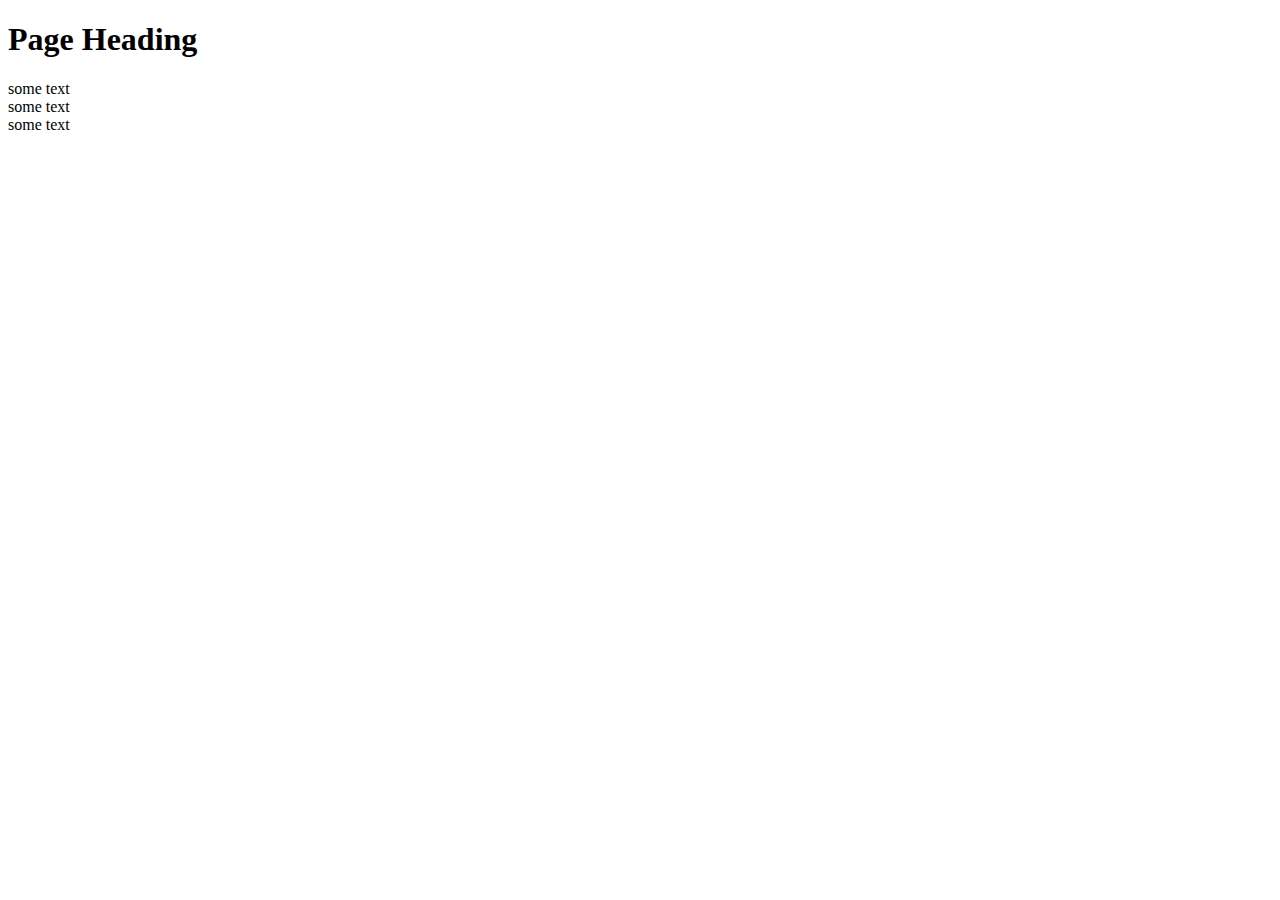
==== mod2_solution/index.html @ d664078e "mod2 solution index.html" ====
<!DOCTYPE html>
<html>
<head>
	<title>Hello Coursera</title>
</head>
<body>
<h1> Page Heading </h1>
<section>some text</section>
<section>some text</section>
<section>some text</section>
</body>
</html>
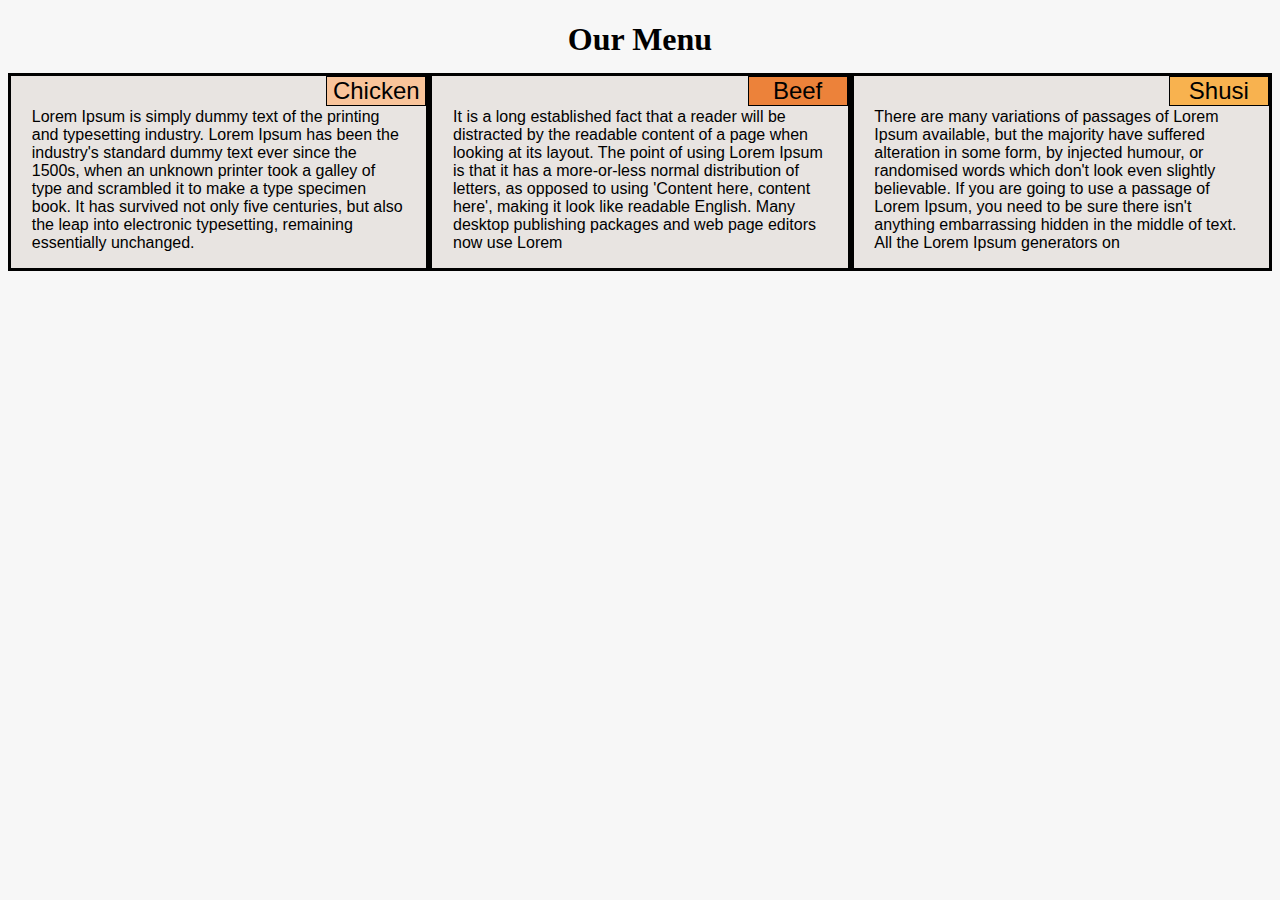
==== commit 7821dcc3: "module2 solution partial" ====
--- a/mod2_solution/index.html
+++ b/mod2_solution/index.html
@@ -1,12 +1,25 @@
 <!DOCTYPE html>
 <html>
 <head>
+	<meta charset="utf-8">
+	<meta name="viewport" content="width=device-width, initial-scale=1">
+	<link rel="stylesheet" type="text/css" href="css/mod2_css.css">
 	<title>Hello Coursera</title>
 </head>
 <body>
-<h1> Page Heading </h1>
-<section>some text</section>
-<section>some text</section>
-<section>some text</section>
+<h1> Our Menu </h1>
+<section class="col-lg-4 col-md-6 col-sl-12">
+	<p id="title1">Chicken</p>
+	<p>Lorem Ipsum is simply dummy text of the printing and typesetting industry. Lorem Ipsum has been the industry's standard dummy text ever since the 1500s, when an unknown printer took a galley of type and scrambled it to make a type specimen book. It has survived not only five centuries, but also the leap into electronic typesetting, remaining essentially unchanged. </p>
+</section>
+<section class="col-lg-4 col-md-6 col-sl-12">
+<p id="title2">Beef</p>
+<p>It is a long established fact that a reader will be distracted by the readable content of a page when looking at its layout. The point of using Lorem Ipsum is that it has a more-or-less normal distribution of letters, as opposed to using 'Content here, content here', making it look like readable English. Many desktop publishing packages and web page editors now use Lorem </p>
+</section>
+<section class="col-lg-4 col-md-12 col-sl-12">
+	<p id="title3">Shusi</p>
+<p>
+There are many variations of passages of Lorem Ipsum available, but the majority have suffered alteration in some form, by injected humour, or randomised words which don't look even slightly believable. If you are going to use a passage of Lorem Ipsum, you need to be sure there isn't anything embarrassing hidden in the middle of text. All the Lorem Ipsum generators on </p>
+</section>
 </body>
 </html>--- a/mod2_solution/css/mod2_css.css
+++ b/mod2_solution/css/mod2_css.css
@@ -0,0 +1,204 @@
+* {
+  box-sizing: border-box;
+}
+body{
+  background-color: #f7f7f7;
+}
+h1 {
+  margin-bottom: 15px;
+  text-align: center;
+  font-size: 2em;
+
+}
+
+p {
+  width: 90%;
+  margin-top: 32px;
+  margin-right: auto;
+  margin-left: auto;
+  font-family: Helvetica;
+
+}
+
+section {
+  width: 90%;
+  background-color: #e8e4e1;
+  position: relative;
+
+  
+}
+
+#title1 {
+  position: absolute;
+  top: 0px;
+  right: 0px;
+  width: 100px;
+  border: 1px solid black;
+  text-align: center;
+  background-color: #f9c49a;
+  font-size: 1.5em;
+  margin: 0px 0px 10px 0px
+
+
+}
+
+#title2 {
+  position: absolute;
+  top: 0px;
+  right: 0px;
+  width: 100px;
+  border: 1px solid black;
+  text-align: center;
+  background-color: #ec823a;
+  font-size: 1.5em;
+  margin: 0px 0px 10px 0px
+}
+
+#title3 {
+  width: 100px;
+  position: absolute;
+  top: 0px;
+  right: 0px;
+  border: 1px solid black;
+  text-align: center;
+  background-color: #f8b24f;
+  font-size: 1.5em;
+  margin: 0px 0px 10px 0px
+}
+
+
+/* Simple Responsive Framework. */
+.row {
+  width: 100%;
+}
+
+/********** Desktop **********/
+@media (min-width: 992px) {
+  .col-lg-1, .col-lg-2, .col-lg-3, .col-lg-4, .col-lg-5, .col-lg-6, .col-lg-7, .col-lg-8, .col-lg-9, .col-lg-10, .col-lg-11, .col-lg-12 {
+    float: left;
+    border: 3px solid black;
+  }
+  .col-lg-1 {
+    width: 8.33%;
+  }
+  .col-lg-2 {
+    width: 16.66%;
+  }
+  .col-lg-3 {
+    width: 25%;
+  }
+  .col-lg-4 {
+    width: 33.33%;
+  }
+  .col-lg-5 {
+    width: 41.66%;
+  }
+  .col-lg-6 {
+    width: 50%;
+  }
+  .col-lg-7 {
+    width: 58.33%;
+  }
+  .col-lg-8 {
+    width: 66.66%;
+  }
+  .col-lg-9 {
+    width: 74.99%;
+  }
+  .col-lg-10 {
+    width: 83.33%;
+  }
+  .col-lg-11 {
+    width: 91.66%;
+  }
+  .col-lg-12 {
+    width: 100%;
+  }
+}
+
+/********** Tablet **********/
+@media (min-width: 768px) and (max-width: 991px) {
+  .col-md-1, .col-md-2, .col-md-3, .col-md-4, .col-md-5, .col-md-6, .col-md-7, .col-md-8, .col-md-9, .col-md-10, .col-md-11, .col-md-12 {
+    float: left;
+    border: 3px solid black;
+  }
+  .col-md-1 {
+    width: 8.33%;
+  }
+  .col-md-2 {
+    width: 16.66%;
+  }
+  .col-md-3 {
+    width: 25%;
+  }
+  .col-md-4 {
+    width: 33.33%;
+  }
+  .col-md-5 {
+    width: 41.66%;
+  }
+  .col-md-6 {
+    width: 50%;
+  }
+  .col-md-7 {
+    width: 58.33%;
+  }
+  .col-md-8 {
+    width: 66.66%;
+  }
+  .col-md-9 {
+    width: 74.99%;
+  }
+  .col-md-10 {
+    width: 83.33%;
+  }
+  .col-md-11 {
+    width: 91.66%;
+  }
+  .col-md-12 {
+    width: 100%;
+  }
+}
+
+@media (max-width: 767px) {
+  .col-sl-1, .col-sl-2, .col-sl-3, .col-sl-4, .col-sl-5, .col-sl-6, .col-sl-7, .col-sl-8, .col-sl-9, .col-sl-10, .col-sl-11, .col-sl-12 {
+    float: left;
+    border: 3px solid black;
+  }
+  .col-sl-1 {
+    width: 8.33%;
+  }
+  .col-sl-2 {
+    width: 16.66%;
+  }
+  .col-sl-3 {
+    width: 25%;
+  }
+  .col-sl-4 {
+    width: 33.33%;
+  }
+  .col-sl-5 {
+    width: 41.66%;
+  }
+  .col-sl-6 {
+    width: 50%;
+  }
+  .col-sl-7 {
+    width: 58.33%;
+  }
+  .col-sl-8 {
+    width: 66.66%;
+  }
+  .col-sl-9 {
+    width: 74.99%;
+  }
+  .col-sl-10 {
+    width: 83.33%;
+  }
+  .col-sl-11 {
+    width: 91.66%;
+  }
+  .col-sl-12 {
+    width: 100%;
+  }
+}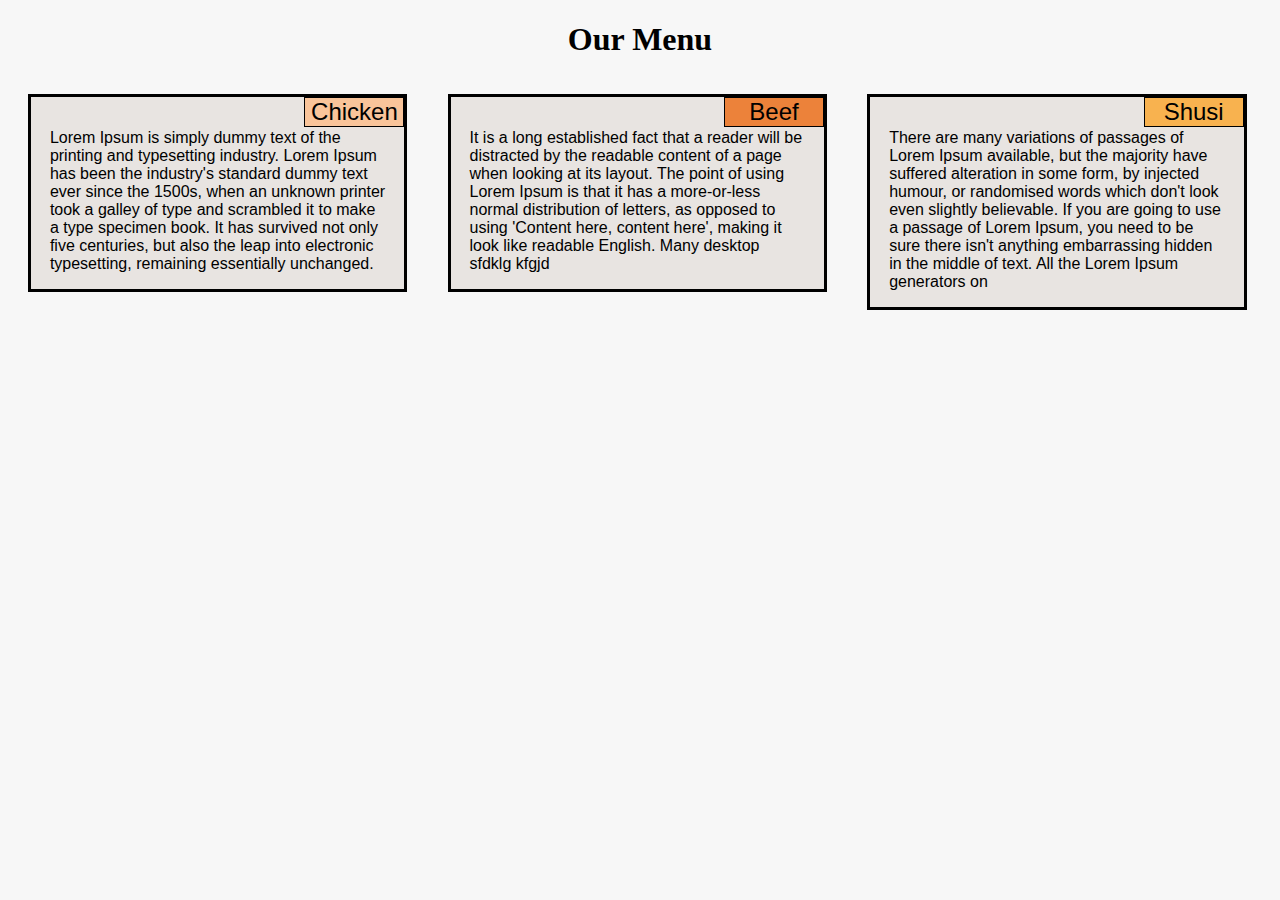
==== commit 9dd467b5: "module2 solution final" ====
--- a/mod2_solution/index.html
+++ b/mod2_solution/index.html
@@ -14,7 +14,7 @@
 </section>
 <section class="col-lg-4 col-md-6 col-sl-12">
 <p id="title2">Beef</p>
-<p>It is a long established fact that a reader will be distracted by the readable content of a page when looking at its layout. The point of using Lorem Ipsum is that it has a more-or-less normal distribution of letters, as opposed to using 'Content here, content here', making it look like readable English. Many desktop publishing packages and web page editors now use Lorem </p>
+<p>It is a long established fact that a reader will be distracted by the readable content of a page when looking at its layout. The point of using Lorem Ipsum is that it has a more-or-less normal distribution of letters, as opposed to using 'Content here, content here', making it look like readable English. Many desktop sfdklg  kfgjd</p>
 </section>
 <section class="col-lg-4 col-md-12 col-sl-12">
 	<p id="title3">Shusi</p>
--- a/mod2_solution/css/mod2_css.css
+++ b/mod2_solution/css/mod2_css.css
@@ -24,6 +24,8 @@
   width: 90%;
   background-color: #e8e4e1;
   position: relative;
+  border: 3px solid black;
+  margin-bottom: 30px
 
   
 }
@@ -74,131 +76,42 @@
 
 /********** Desktop **********/
 @media (min-width: 992px) {
-  .col-lg-1, .col-lg-2, .col-lg-3, .col-lg-4, .col-lg-5, .col-lg-6, .col-lg-7, .col-lg-8, .col-lg-9, .col-lg-10, .col-lg-11, .col-lg-12 {
+  .col-lg-4{
     float: left;
     border: 3px solid black;
   }
-  .col-lg-1 {
-    width: 8.33%;
-  }
-  .col-lg-2 {
-    width: 16.66%;
-  }
-  .col-lg-3 {
-    width: 25%;
-  }
+  
   .col-lg-4 {
-    width: 33.33%;
-  }
-  .col-lg-5 {
-    width: 41.66%;
-  }
-  .col-lg-6 {
-    width: 50%;
-  }
-  .col-lg-7 {
-    width: 58.33%;
-  }
-  .col-lg-8 {
-    width: 66.66%;
-  }
-  .col-lg-9 {
-    width: 74.99%;
-  }
-  .col-lg-10 {
-    width: 83.33%;
-  }
-  .col-lg-11 {
-    width: 91.66%;
-  }
-  .col-lg-12 {
-    width: 100%;
+    width: 30%;
+    margin: 1.6%;
   }
 }
 
 /********** Tablet **********/
 @media (min-width: 768px) and (max-width: 991px) {
-  .col-md-1, .col-md-2, .col-md-3, .col-md-4, .col-md-5, .col-md-6, .col-md-7, .col-md-8, .col-md-9, .col-md-10, .col-md-11, .col-md-12 {
+  .col-md-6, .col-md-12 {
     float: left;
     border: 3px solid black;
   }
-  .col-md-1 {
-    width: 8.33%;
-  }
-  .col-md-2 {
-    width: 16.66%;
-  }
-  .col-md-3 {
-    width: 25%;
-  }
-  .col-md-4 {
-    width: 33.33%;
-  }
-  .col-md-5 {
-    width: 41.66%;
-  }
+  
   .col-md-6 {
-    width: 50%;
-  }
-  .col-md-7 {
-    width: 58.33%;
-  }
-  .col-md-8 {
-    width: 66.66%;
-  }
-  .col-md-9 {
-    width: 74.99%;
-  }
-  .col-md-10 {
-    width: 83.33%;
-  }
-  .col-md-11 {
-    width: 91.66%;
-  }
+    width: 46%;
+    margin: 2%;
+
   .col-md-12 {
-    width: 100%;
+    width: 96%;
+    margin: 2%;
   }
 }
 
 @media (max-width: 767px) {
-  .col-sl-1, .col-sl-2, .col-sl-3, .col-sl-4, .col-sl-5, .col-sl-6, .col-sl-7, .col-sl-8, .col-sl-9, .col-sl-10, .col-sl-11, .col-sl-12 {
+  .col-sl-12 {
     float: left;
-    border: 3px solid black;
+    
   }
-  .col-sl-1 {
-    width: 8.33%;
-  }
-  .col-sl-2 {
-    width: 16.66%;
-  }
-  .col-sl-3 {
-    width: 25%;
-  }
-  .col-sl-4 {
-    width: 33.33%;
-  }
-  .col-sl-5 {
-    width: 41.66%;
-  }
-  .col-sl-6 {
-    width: 50%;
-  }
-  .col-sl-7 {
-    width: 58.33%;
-  }
-  .col-sl-8 {
-    width: 66.66%;
-  }
-  .col-sl-9 {
-    width: 74.99%;
-  }
-  .col-sl-10 {
-    width: 83.33%;
-  }
-  .col-sl-11 {
-    width: 91.66%;
-  }
+
   .col-sl-12 {
-    width: 100%;
+    width: 96%;
+    margin: 2%;
   }
 }